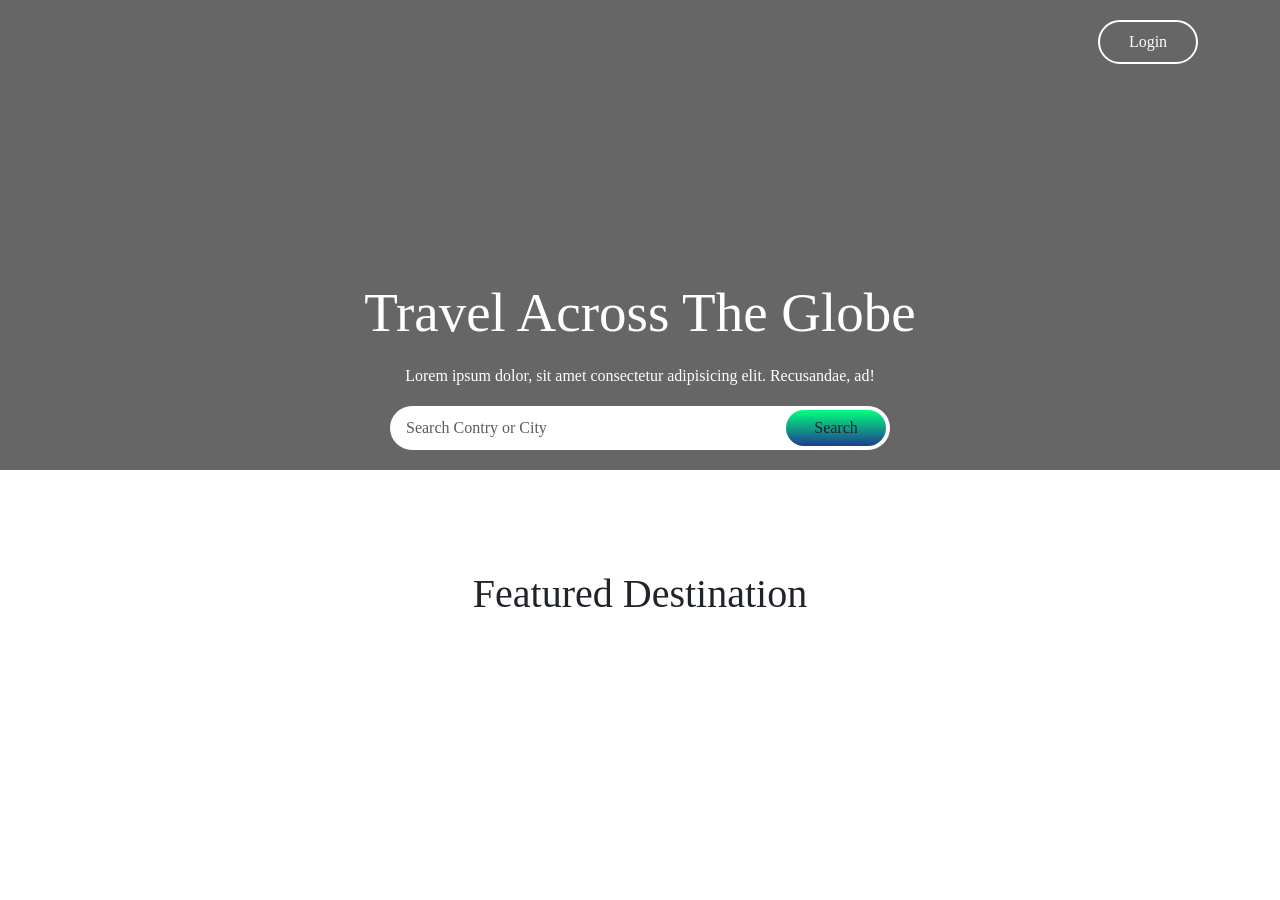
==== index.html @ af7dad21 "file changed location" ====
<!DOCTYPE html>
<html lang="en">
<head>
  <meta charset="UTF-8">
  <meta http-equiv="X-UA-Compatible" content="IE=edge">
  <meta name="viewport" content="width=device-width, initial-scale=1.0">
  <title>booking website</title>
  <link rel="stylesheet" href="style.css">
  <link href="https://cdn.jsdelivr.net/npm/bootstrap@5.2.3/dist/css/bootstrap.min.css" rel="stylesheet" integrity="sha384-rbsA2VBKQhggwzxH7pPCaAqO46MgnOM80zW1RWuH61DGLwZJEdK2Kadq2F9CUG65" crossorigin="anonymous">
</head>
<body>
 <section class="header">
  <div class="container">
    <img src="img/triptok.png" alt="">
    <button type="button" class="login-btn">Login</button>
  </div>
  <h1>Travel Across The Globe</h1>
  <p>Lorem ipsum dolor, sit amet consectetur adipisicing elit. Recusandae, ad!</p>
  <div class="input-group">
    <input type="text" class="form-control" placeholder="Search Contry or City">
    <div class="input-group-append">
      <button type="submit" class="input-group-text btn">Search</button>
    </div>
  </div>
 </section>

 <section class="features">
  <h1>Featured Destination</h1>
  <div class="container">
    <div class="row">
      <div class="col-md-4">
        <div class="feature-box">
        <div class="feature-img">
          <img src="img/1.jpg" alt="">
        </div>
      </div>
      <div class="col-md-4"></div>
      <div class="col-md-4"></div>
    </div>
  </div>
 </section>


</body>
</html>
---- style.css ----
*{
    padding: 0;
    margin: 0;
    font-family: 'parpol';
}
.header{
    height: 100%;
   background-image: linear-gradient(rgba(0,0,0,0.6),rgba(0,0,0,0.6)),url(img/banner1.png);
    background-size: cover;
    background-position: center;
    background-attachment: fixed;

}
.header img{
width: 170px;
float: left;
}
.header{
    padding: 20px;
    text-align: center;
    color: #fff;
}
.login-btn{
    width: 100px;
    padding: 8px;
    outline: none !important;
    border: 2px solid #fff;
    border-radius: 50px;
    background: transparent;
    color: #fff;
    float: right;  
}
.header h1{
    padding-top: 260px;
    padding-bottom: 0;
    font-size: 55px;
}
.header p{
    margin: 18px 0px;
}
.input-group{
    width: 90%;
    max-width: 500px;
    border-radius: 30px;
    background: #fff;
    margin: auto;
    padding: 2px;

}
.form-control{
    border: 0 !important;
    border-radius:30px 0 0 30px !important;
    margin: 2px;
    box-shadow: none !important;
}
.input-group-text{
    width: 100px;
    background: linear-gradient(#00ff7e,#1f3d90);
    border: 0 !important;
    color: #fff;
    padding: 30 25px !important;
    box-shadow: none !important;
    border-radius: 30px !important;
    margin: 2px;
}
.features{
    padding: 100px 0;
}
.features h1{
    text-align: center;
    padding-bottom: 30px;
}
.feature-img img{
    width: 100%;
}
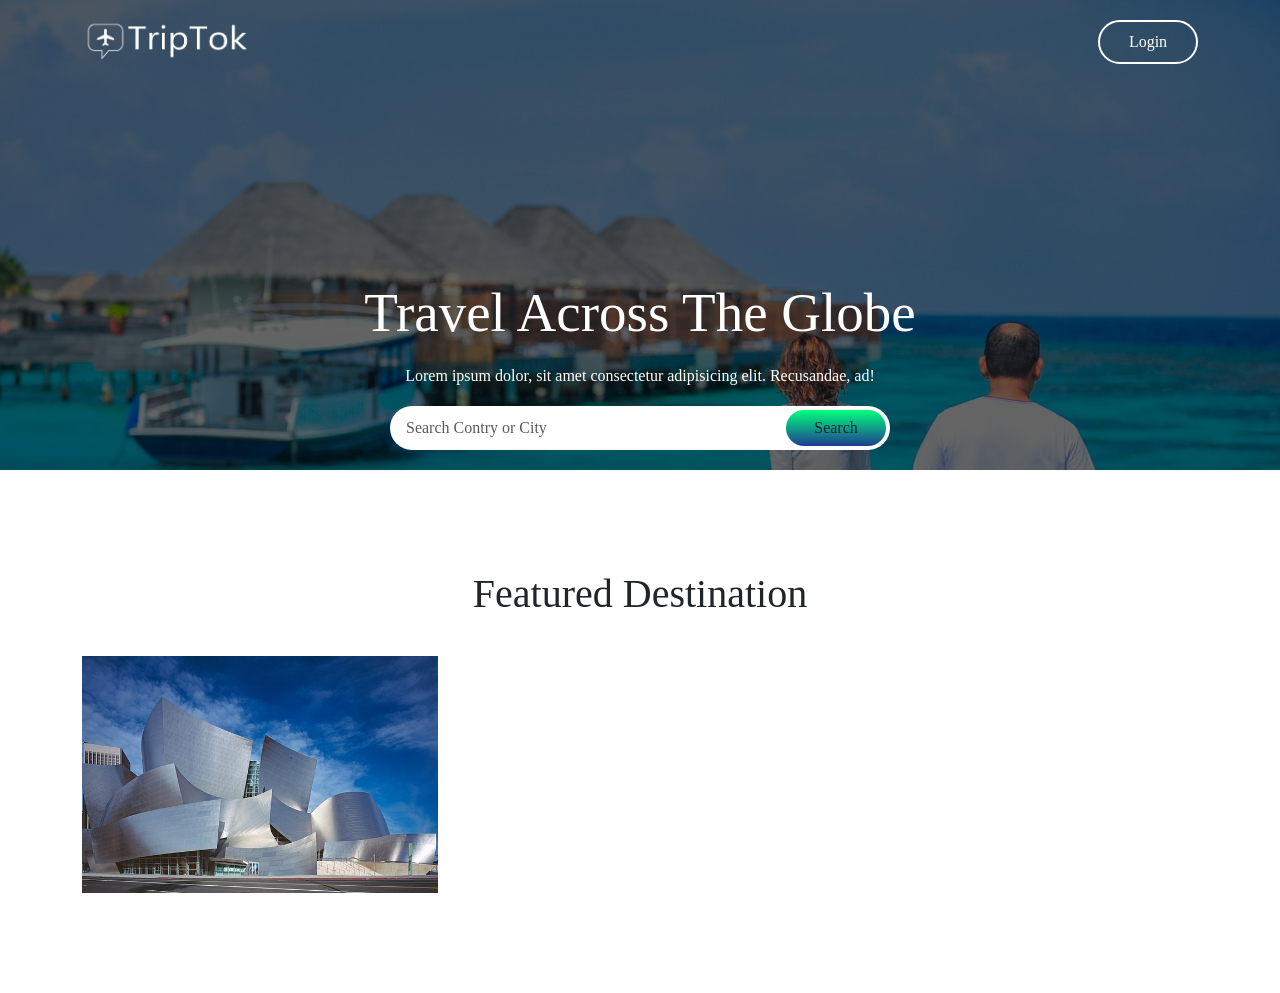
==== commit 7e43e6eb: "img file path changed" ====
--- a/index.html
+++ b/index.html
@@ -11,7 +11,7 @@
 <body>
  <section class="header">
   <div class="container">
-    <img src="img/triptok.png" alt="">
+    <img src="./assect/img/triptok.png" alt="">
     <button type="button" class="login-btn">Login</button>
   </div>
   <h1>Travel Across The Globe</h1>
@@ -31,7 +31,7 @@
       <div class="col-md-4">
         <div class="feature-box">
         <div class="feature-img">
-          <img src="img/1.jpg" alt="">
+          <img src="./assect/img/1.jpg" alt="">
         </div>
       </div>
       <div class="col-md-4"></div>
--- a/style.css
+++ b/style.css
@@ -5,7 +5,7 @@
 }
 .header{
     height: 100%;
-   background-image: linear-gradient(rgba(0,0,0,0.6),rgba(0,0,0,0.6)),url(img/banner1.png);
+   background-image: linear-gradient(rgba(0,0,0,0.6),rgba(0,0,0,0.6)),url(./assect/img/banner1.png);
     background-size: cover;
     background-position: center;
     background-attachment: fixed;
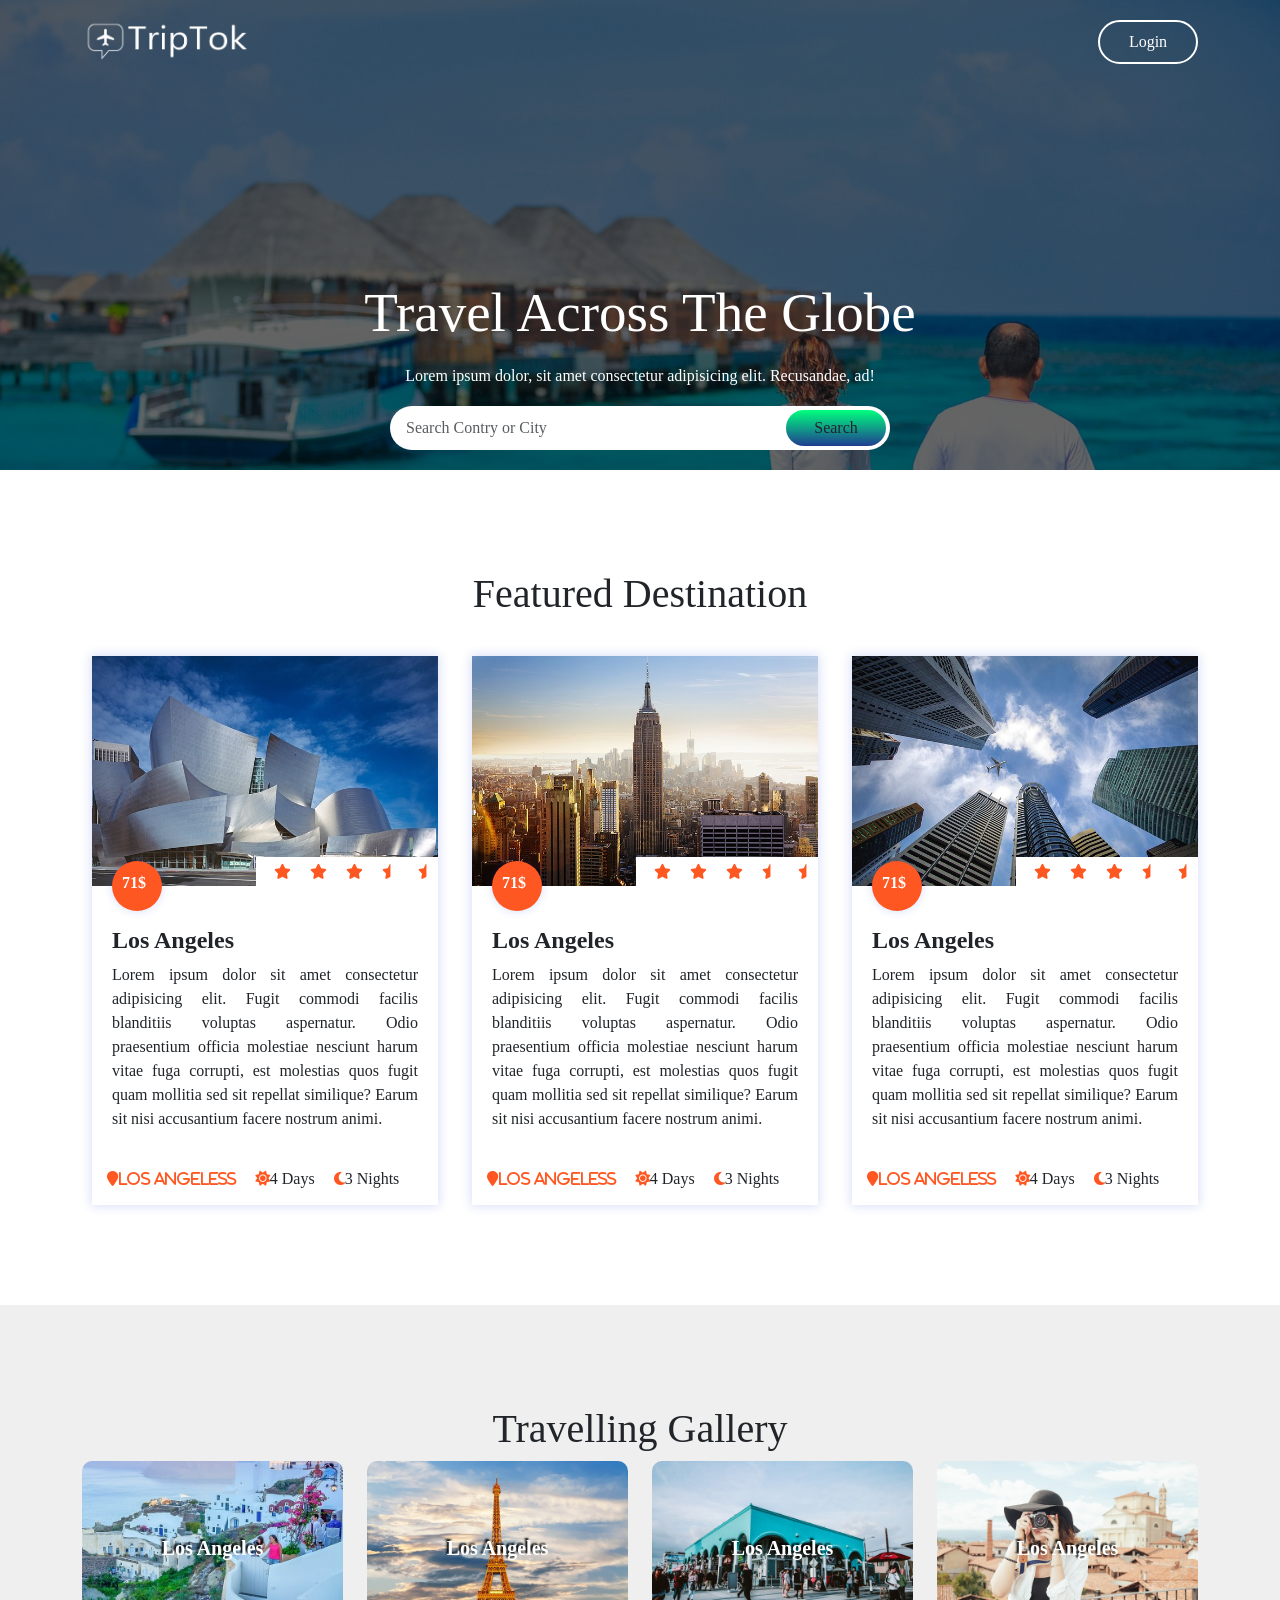
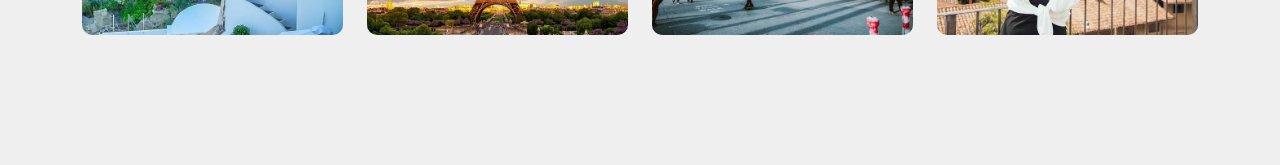
==== commit 57800eff: "css added" ====
--- a/index.html
+++ b/index.html
@@ -6,6 +6,9 @@
   <meta name="viewport" content="width=device-width, initial-scale=1.0">
   <title>booking website</title>
   <link rel="stylesheet" href="style.css">
+  <link rel="stylesheet" href="https://cdnjs.cloudflare.com/ajax/libs/font-awesome/6.4.0/css/all.min.css">
+  <!-- <link rel="stylesheet" href="https://cdn.jsdelivr.net/npm/@fortawesome/fontawesome-free@6.2.1/css/fontawesome.min.css" integrity="sha384-QYIZto+st3yW+o8+5OHfT6S482Zsvz2WfOzpFSXMF9zqeLcFV0/wlZpMtyFcZALm" crossorigin="anonymous"> -->
+  <!-- <link rel="stylesheet" href="https://cdn.jsdelivr.net/npm/@fortawesome/fontawesome-free@6.2.1/css/fontawesome.min.css"> -->
   <link href="https://cdn.jsdelivr.net/npm/bootstrap@5.2.3/dist/css/bootstrap.min.css" rel="stylesheet" integrity="sha384-rbsA2VBKQhggwzxH7pPCaAqO46MgnOM80zW1RWuH61DGLwZJEdK2Kadq2F9CUG65" crossorigin="anonymous">
 </head>
 <body>
@@ -28,18 +31,118 @@
   <h1>Featured Destination</h1>
   <div class="container">
     <div class="row">
+      <div class="col-md-4"> <div class="feature-box">
+        <div class="feature-img">
+          <img src="./assect/img/1.jpg" alt="">
+          <div class="price">
+            <p>71$</p>
+          </div>
+          <div class="rating">
+            <i class="fa fa-star"></i>
+            <i class="fa fa-star"></i>
+            <i class="fa fa-star"></i>
+            <i class="fa fa-star-half"></i>
+            <i class="fa fa-star-half"></i>
+          </div>
+        </div>
+        <div class="feature-details">
+          <h4>Los Angeles</h4>
+          <p>Lorem ipsum dolor sit amet consectetur adipisicing elit. Fugit commodi facilis blanditiis voluptas aspernatur. Odio praesentium officia molestiae nesciunt harum vitae fuga corrupti, est molestias quos fugit quam mollitia sed sit repellat similique? Earum sit nisi accusantium facere nostrum animi.</p>
+        </div>
+       <span> <i class="fa fa-map-marker">Los Angeless</i></span>
+       <span> <i class="fa fa-sun"></i>4 Days</span>
+       <span> <i class="fa fa-moon"></i>3 Nights</span>
+      </div></div>
       <div class="col-md-4">
         <div class="feature-box">
-        <div class="feature-img">
-          <img src="./assect/img/1.jpg" alt="">
+          <div class="feature-img">
+            <img src="./assect/img/2.jpg" alt="">
+            <div class="price">
+              <p>71$</p>
+            </div>
+            <div class="rating">
+              <i class="fa fa-star"></i>
+              <i class="fa fa-star"></i>
+              <i class="fa fa-star"></i>
+              <i class="fa fa-star-half"></i>
+              <i class="fa fa-star-half"></i>
+            </div>
+          </div>
+          <div class="feature-details">
+            <h4>Los Angeles</h4>
+            <p>Lorem ipsum dolor sit amet consectetur adipisicing elit. Fugit commodi facilis blanditiis voluptas aspernatur. Odio praesentium officia molestiae nesciunt harum vitae fuga corrupti, est molestias quos fugit quam mollitia sed sit repellat similique? Earum sit nisi accusantium facere nostrum animi.</p>
+          </div>
+         <span> <i class="fa fa-map-marker">Los Angeless</i></span>
+         <span> <i class="fa fa-sun"></i>4 Days</span>
+         <span> <i class="fa fa-moon"></i>3 Nights</span>
         </div>
       </div>
-      <div class="col-md-4"></div>
-      <div class="col-md-4"></div>
+      <div class="col-md-4">
+        <div class="feature-box">
+          <div class="feature-img">
+            <img src="./assect/img/3.jpg" alt="">
+            <div class="price">
+              <p>71$</p>
+            </div>
+            <div class="rating">
+              <i class="fa fa-star"></i>
+              <i class="fa fa-star"></i>
+              <i class="fa fa-star"></i>
+              <i class="fa fa-star-half"></i>
+              <i class="fa fa-star-half"></i>
+            </div>
+          </div>
+          <div class="feature-details">
+            <h4>Los Angeles</h4>
+            <p>Lorem ipsum dolor sit amet consectetur adipisicing elit. Fugit commodi facilis blanditiis voluptas aspernatur. Odio praesentium officia molestiae nesciunt harum vitae fuga corrupti, est molestias quos fugit quam mollitia sed sit repellat similique? Earum sit nisi accusantium facere nostrum animi.</p>
+          </div>
+         <span> <i class="fa fa-map-marker">Los Angeless</i></span>
+         <span> <i class="fa fa-sun"></i>4 Days</span>
+         <span> <i class="fa fa-moon"></i>3 Nights</span>
+        </div>
+      </div>
     </div>
   </div>
  </section>
+ <section class="gallery">
+  <h1>Travelling Gallery</h1>
+  <div class="container">
+    <div class="row">
+      <div class="col-md-3">
+        <div class="gallery-box">
+          <img src="assect/img/travel-1.jpg" alt="">
+          <h4>Los Angeles</h4>
 
+        </div>
+      </div>
+      <div class="col-md-3">
+        <div class="gallery-box">
+          <img src="assect/img/travel-2.jpg" alt="">
+          <h4>Los Angeles</h4>
+
+        </div>
+      </div>
+      <div class="col-md-3">
+        <div class="gallery-box">
+          <img src="assect/img/travel-3.jpg" alt="">
+          <h4>Los Angeles</h4>
+
+        </div>
+      </div>
+      <div class="col-md-3">
+        <div class="gallery-box">
+          <img src="assect/img/travel-4.jpg" alt="">
+          <h4>Los Angeles</h4>
+
+        </div>
+      </div>
+    </div>
+  </div>
+ </section>
+ 
+ <section class="baner">
+  
+ </section>
 
 </body>
 </html>
--- a/style.css
+++ b/style.css
@@ -72,4 +72,87 @@
 }
 .feature-img img{
     width: 100%;
+    
 }
+.price{
+    width: 50px;
+    height: 50px;
+    background-color: #ff5722;
+    color: #fff;
+    font-weight: 600;
+    border-radius: 50%;
+    padding: 10px;
+    box-shadow: 0 0 10px rgba(37,73,214,0.18);
+    position: absolute;
+    left: 20px;
+   bottom: -25px;
+}
+.feature-img{
+    position: relative;
+}
+.rating{
+    padding: 3px;
+    float: right;
+    background: #fff;
+    bottom: -1px;
+    right: 0;
+    position: absolute;
+    
+
+}
+.features .fa{
+    font-size: 15px;
+    color: #ff5722;
+    margin-left: 15px;
+}
+.feature-details{
+    padding: 20px;
+    text-align: justify;
+}
+.feature-details h4{
+    font-weight: 600;
+    margin-top: 20px;
+}
+.feature-details .fa{
+    margin-right: 8px;
+}
+.feature-box{
+    box-shadow:0 0 10px 1px rgba(37,73,214,0.18);
+    box-sizing: border-box;
+    padding-bottom: 14px;
+    margin-left: 10px;
+}
+.gallery{
+    padding: 100px 0;
+    background: #efefef;
+    text-align: center;
+}
+.gallery-box img{
+    width: 100%;
+    border-radius: 10px;
+    cursor: pointer;
+    transition: 1s;
+}
+.gallery-box img:hover{
+    transform: scale(1.1);
+}
+.gallery-box h4{
+   display: block;
+    color: #fff;
+    text-shadow:-2px -2px 2px #000;
+    text-align: center;
+    font-weight: 600;
+    position: absolute;
+    font-size: 20px;
+    top: 50%;
+    left: 50%;
+    transform: translate(-50%,-50%);
+}
+.gallery-box {
+    position: relative;
+    margin-bottom: 30px;
+}
+.baner{
+    height: 80%;
+    background-image: url(./assect/img/banner2.png);
+}
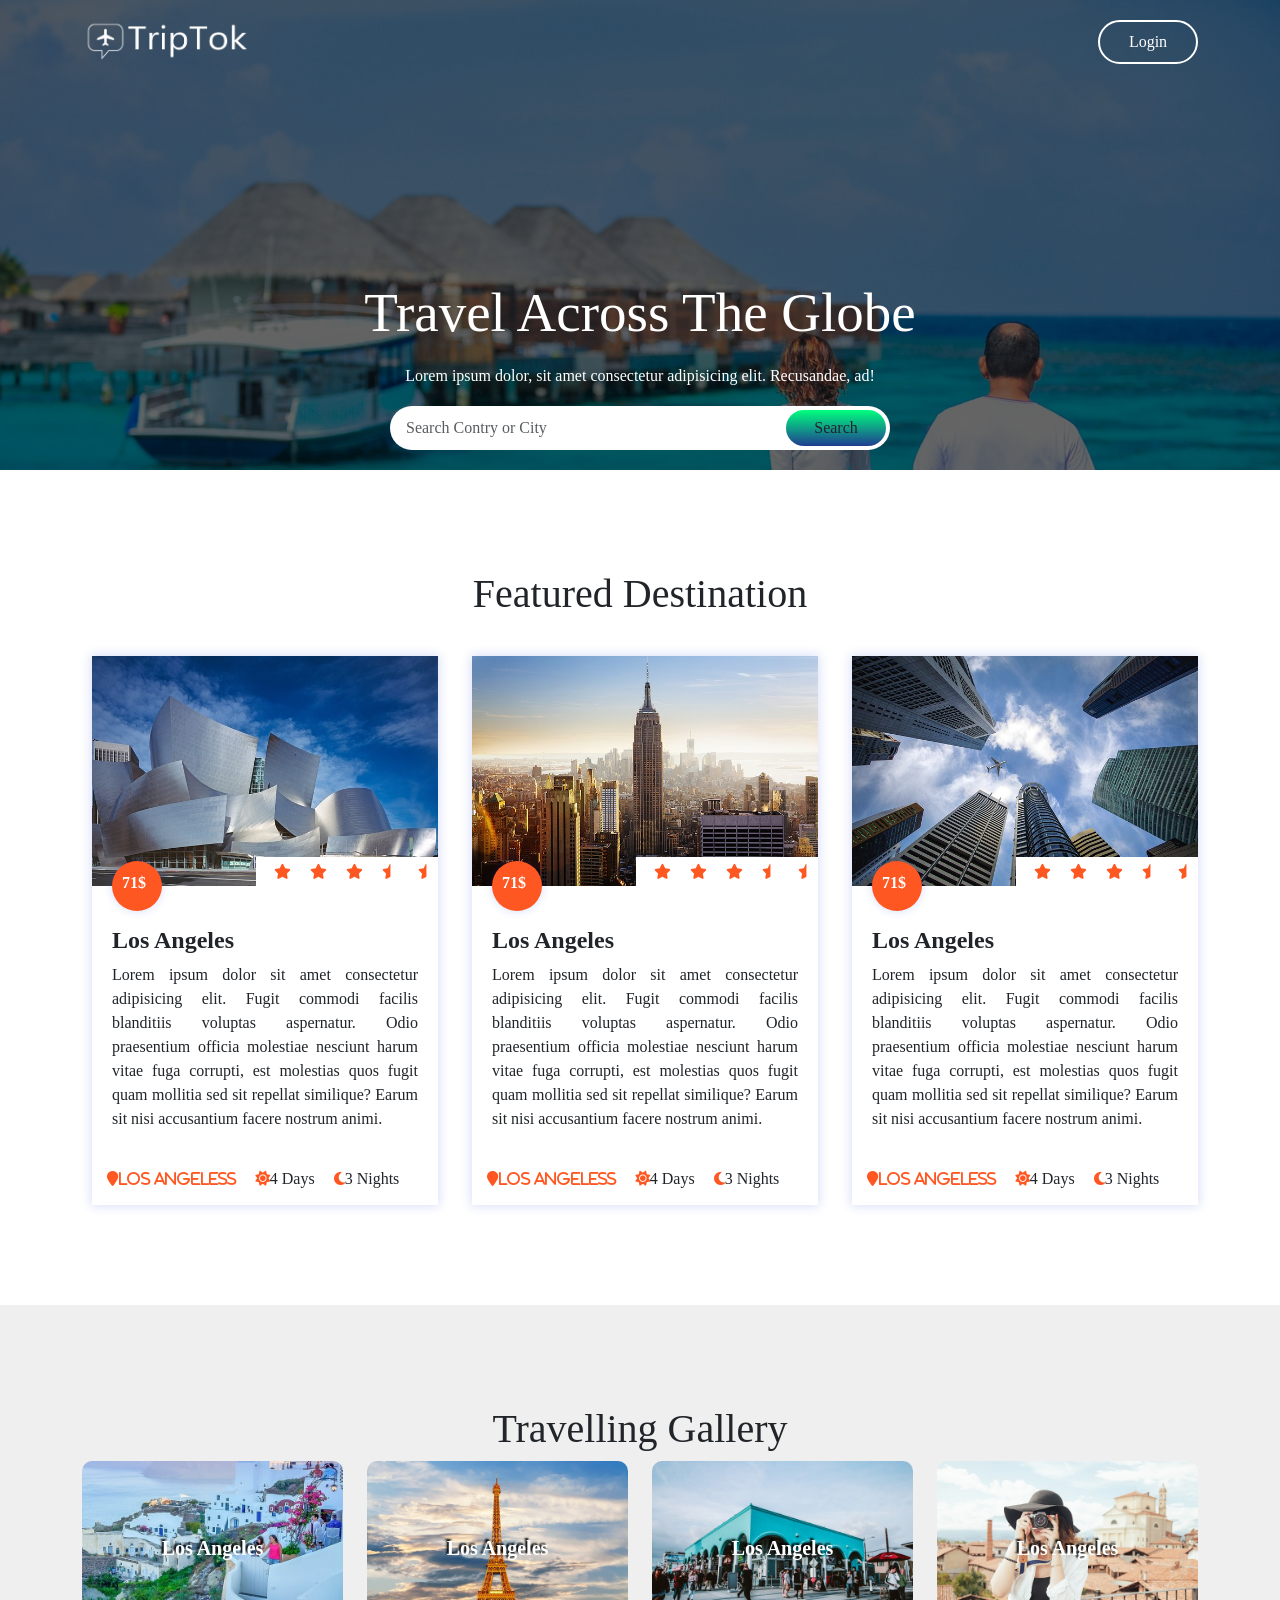
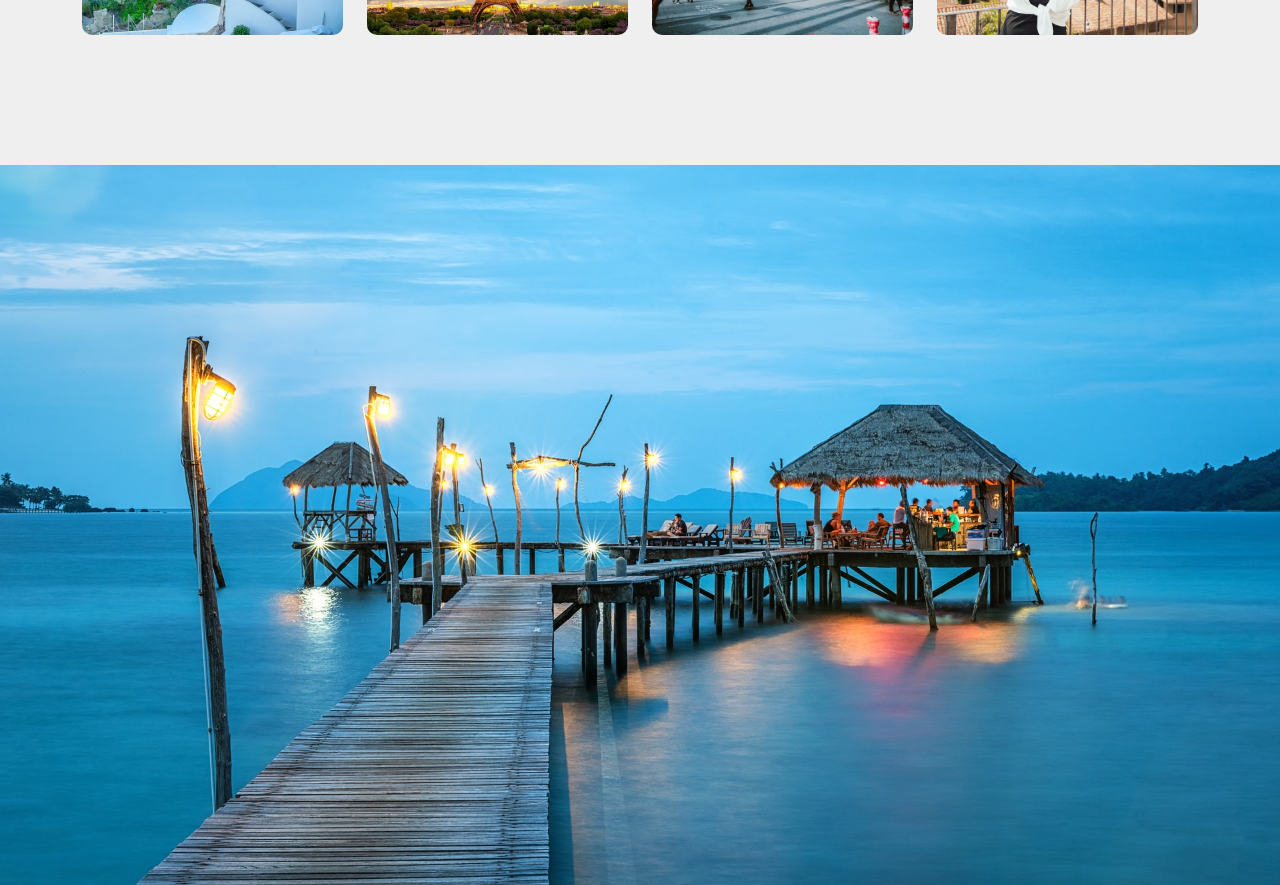
==== commit c234ed3c: "css added" ====
--- a/index.html
+++ b/index.html
@@ -14,7 +14,7 @@
 <body>
  <section class="header">
   <div class="container">
-    <img src="./assect/img/triptok.png" alt="">
+    <img src="./assets/img/triptok.png" alt="">
     <button type="button" class="login-btn">Login</button>
   </div>
   <h1>Travel Across The Globe</h1>
@@ -33,7 +33,7 @@
     <div class="row">
       <div class="col-md-4"> <div class="feature-box">
         <div class="feature-img">
-          <img src="./assect/img/1.jpg" alt="">
+          <img src="./assets/img/1.jpg" alt="">
           <div class="price">
             <p>71$</p>
           </div>
@@ -56,7 +56,7 @@
       <div class="col-md-4">
         <div class="feature-box">
           <div class="feature-img">
-            <img src="./assect/img/2.jpg" alt="">
+            <img src="./assets/img/2.jpg" alt="">
             <div class="price">
               <p>71$</p>
             </div>
@@ -80,7 +80,7 @@
       <div class="col-md-4">
         <div class="feature-box">
           <div class="feature-img">
-            <img src="./assect/img/3.jpg" alt="">
+            <img src="./assets/img/3.jpg" alt="">
             <div class="price">
               <p>71$</p>
             </div>
@@ -110,28 +110,28 @@
     <div class="row">
       <div class="col-md-3">
         <div class="gallery-box">
-          <img src="assect/img/travel-1.jpg" alt="">
+          <img src="assets/img/travel-1.jpg" alt="">
           <h4>Los Angeles</h4>
 
         </div>
       </div>
       <div class="col-md-3">
         <div class="gallery-box">
-          <img src="assect/img/travel-2.jpg" alt="">
+          <img src="assets/img/travel-2.jpg" alt="">
           <h4>Los Angeles</h4>
 
         </div>
       </div>
       <div class="col-md-3">
         <div class="gallery-box">
-          <img src="assect/img/travel-3.jpg" alt="">
+          <img src="assets/img/travel-3.jpg" alt="">
           <h4>Los Angeles</h4>
 
         </div>
       </div>
       <div class="col-md-3">
         <div class="gallery-box">
-          <img src="assect/img/travel-4.jpg" alt="">
+          <img src="assets/img/travel-4.jpg" alt="">
           <h4>Los Angeles</h4>
 
         </div>
--- a/style.css
+++ b/style.css
@@ -5,7 +5,7 @@
 }
 .header{
     height: 100%;
-   background-image: linear-gradient(rgba(0,0,0,0.6),rgba(0,0,0,0.6)),url(./assect/img/banner1.png);
+   background-image: linear-gradient(rgba(0,0,0,0.6),rgba(0,0,0,0.6)),url(./assets/img/banner1.png);
     background-size: cover;
     background-position: center;
     background-attachment: fixed;
@@ -153,6 +153,9 @@
     margin-bottom: 30px;
 }
 .baner{
-    height: 80%;
-    background-image: url(./assect/img/banner2.png);
+    height: 80vh;
+    background-image: url(./assets/img/banner2.png);
+    background-position: center;
+    background-repeat: no-repeat;
+    background-size: cover;
 }
